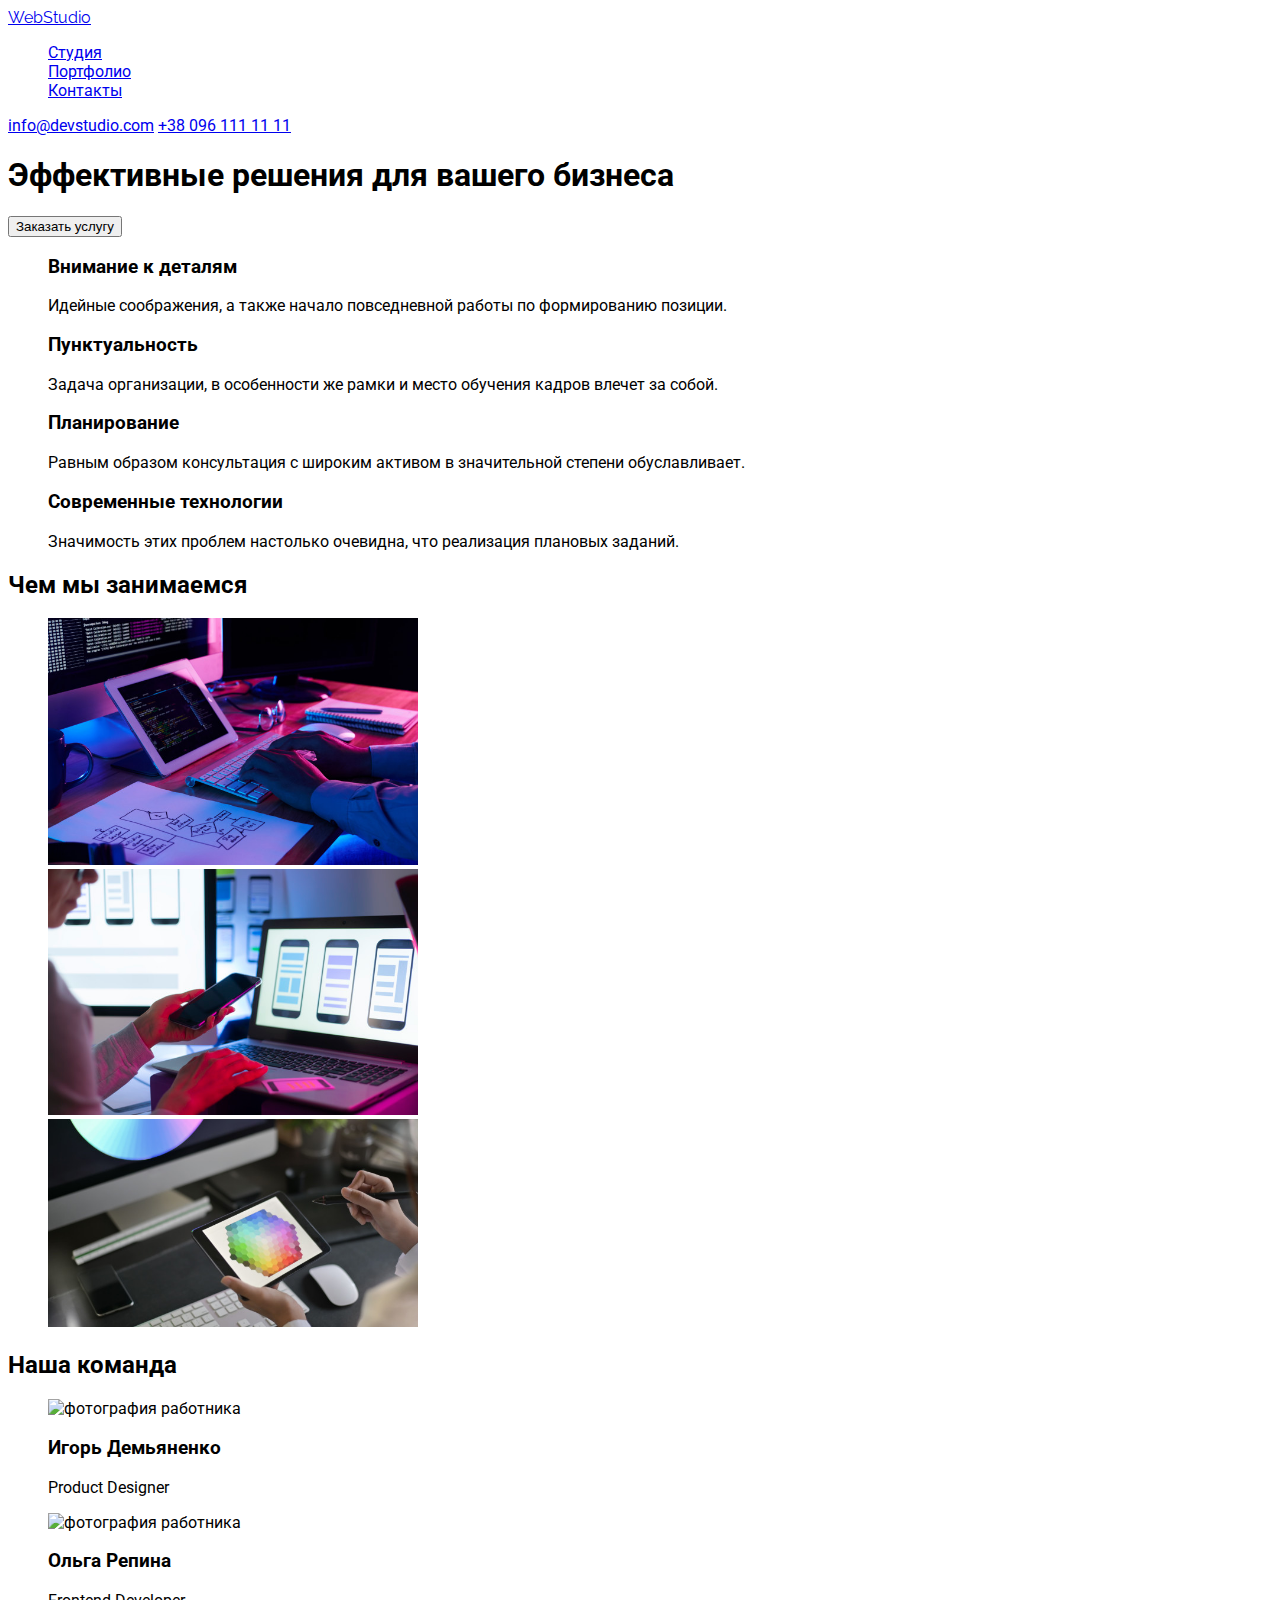
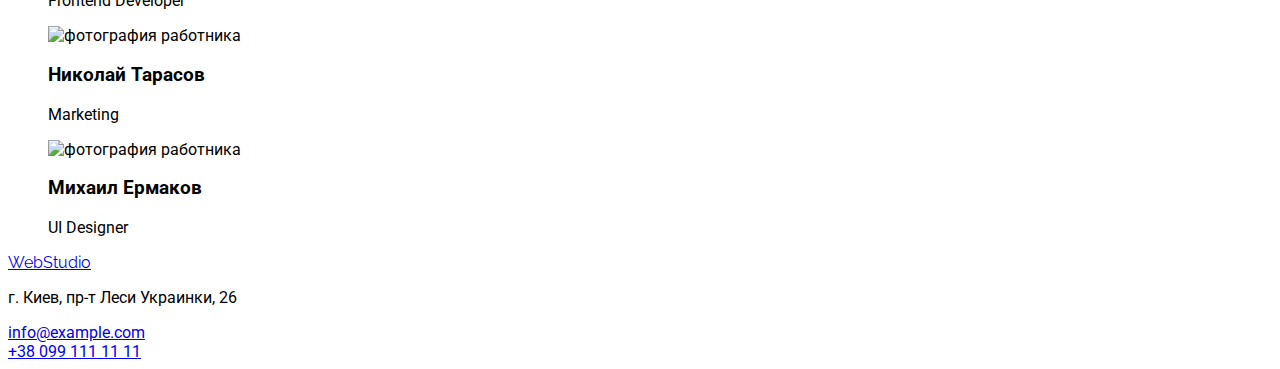
==== index.html @ fa2cbd31 "добавляет html" ====
<!DOCTYPE html>
<html lang="ru">
<head>
    <meta charset="UTF-8">
    <meta name="viewport" content="width=device-width, initial-scale=1.0">
    <title>Web Studio</title> 
    <link rel="stylesheet" href="./css/modern-normalize.css"/>
    <link rel="stylesheet" href="./css/styles.css" />
    <link href="https://fonts.googleapis.com/css2?family=Raleway:wght@700&family=Roboto:wght@400;500;700;900&display=swap"
        rel="stylesheet">
    <!-- <link rel="stylesheet" href="./css/variables.css"/> -->
</head>

<body>
    <header>
        <nav>
        <a href="./index.html" lang="en" class="logo">WebStudio</a>
        <ul>
            <li>
                <a href="#">Студия</a>
            </li>
            <li>
                <a href="./portfolio.html">Портфолио</a>
            </li>
            <li>
                <a href="#contacts">Контакты</a>
            </li>
        </ul>
        </nav>
        <address>
            <a href="mailto:info@devstudio.com">info@devstudio.com</a>
            <a href="tel:+380961111111">+38 096 111 11 11</a>
        </address>
    </header>

    <main>
        <!--Герой-->
        <section>
            <h1>Эффективные решения для вашего бизнеса</h1>
            <button class="hero-btn">Заказать услугу</button>
        </section>
        
        <section>
            <!--Преимущества-->
            <ul> 
                <li>
                    <h3>Внимание к деталям</h3>
                    <p>Идейные соображения, а также начало повседневной работы по формированию позиции.</p>
                </li>
                <li>
                    <h3>Пунктуальность</h3>
                    <p>Задача организации, в особенности же рамки и место обучения кадров влечет за собой.</p>
                </li>
                <li>
                    <h3>Планирование</h3>
                    <p>Равным образом консультация с широким активом в значительной степени обуславливает.</p>
                </li>
                <li>
                    <h3>Современные технологии</h3>
                    <p>Значимость этих проблем настолько очевидна, что реализация плановых заданий.</p>
                </li>
            </ul>
        </section>
    
        <section>
            <h2>Чем мы занимаемся</h2>
            <ul>
                <li>
                    <img src="./images/pic1.jpg" width="370" alt="пальцы на клавиатуре">
                </li>
                <li>
                    <img src="./images/pic2.jpg" width="370" alt="смартфон в руке и на экране">
                </li>
                <li>
                    <img src="./images/pic3.jpg" width="370" alt="гамма цветов на планшете">
                </li>
            </ul>
        </section>
        
        <section>
            <h2>Наша команда</h2>
            <ul>
                <li>
                    <img src="./images/pic11.jpg" width="270" alt="фотография работника">
                    <h3>Игорь Демьяненко</h3>
                    <p>Product Designer</p>
                </li>
            </ul>
            <ul>
                <li>
                    <img src="./images/pic12.jpg" width="270" alt="фотография работника">
                    <h3>Ольга Репина</h3>
                    <p>Frontend Developer</p>
                </li>
            </ul>
            <ul>
                <li>
                    <img src="./images/pic13.jpg" width="270" alt="фотография работника">
                    <h3>Николай Тарасов</h3>
                    <p>Marketing</p>
                </li>
            </ul>
            <ul>
                <li>
                    <img src="./images/pic14.jpg" width="270" alt="фотография работника">
                    <h3>Михаил Ермаков</h3>
                    <p>UI Designer</p>
                </li>
            </ul>
        </section>
    </main>
   
    <footer>
        <a href="./index.html" lang="en" class="logo">WebStudio</a>
        <address id="contacts">
            <p>г. Киев, пр-т Леси Украинки, 26</p>
            <a href="mailto:info@example.com">info@example.com</a><br>
            <a href="tel:+380991111111">+38 099 111 11 11</a>
        </address>
    </footer>

</body>
</html>
---- css/styles.css ----
:root {
  --white-text: rgba(255, 255, 255, 1);
  --white-text-op60: rgba(255, 255, 255, 0, 6);

  --grey-text: rgba(117, 117, 117, 1);

  --blue: rgba(33, 150, 243, 1);

  --black: rgb(33, 33, 33);
  --black-dark: rgba(0, 0, 0, 1);

  --back: rgba(245, 244, 250, 1);
  --back-dark: rgba(47, 48, 58, 1);
}

body {
  font-family: Roboto, sans-serif;
}
.logo {
  font-family: Raleway, sans-serif;
}

.hero-btn {
  background-color: ;
}
---- css/variables.css ----
:root {
  --white-text: rgba(255, 255, 255, 1);
  --white-text-op60: rgba(255, 255, 255, 0, 6);

  --grey-text: rgba(117, 117, 117, 1);

  --blue: rgba(33, 150, 243, 1);

  --black: rgb(33, 33, 33);
  --black-dark: rgba(0, 0, 0, 1);

  --back: rgba(245, 244, 250, 1);
  --back-dark: rgba(47, 48, 58, 1);
}
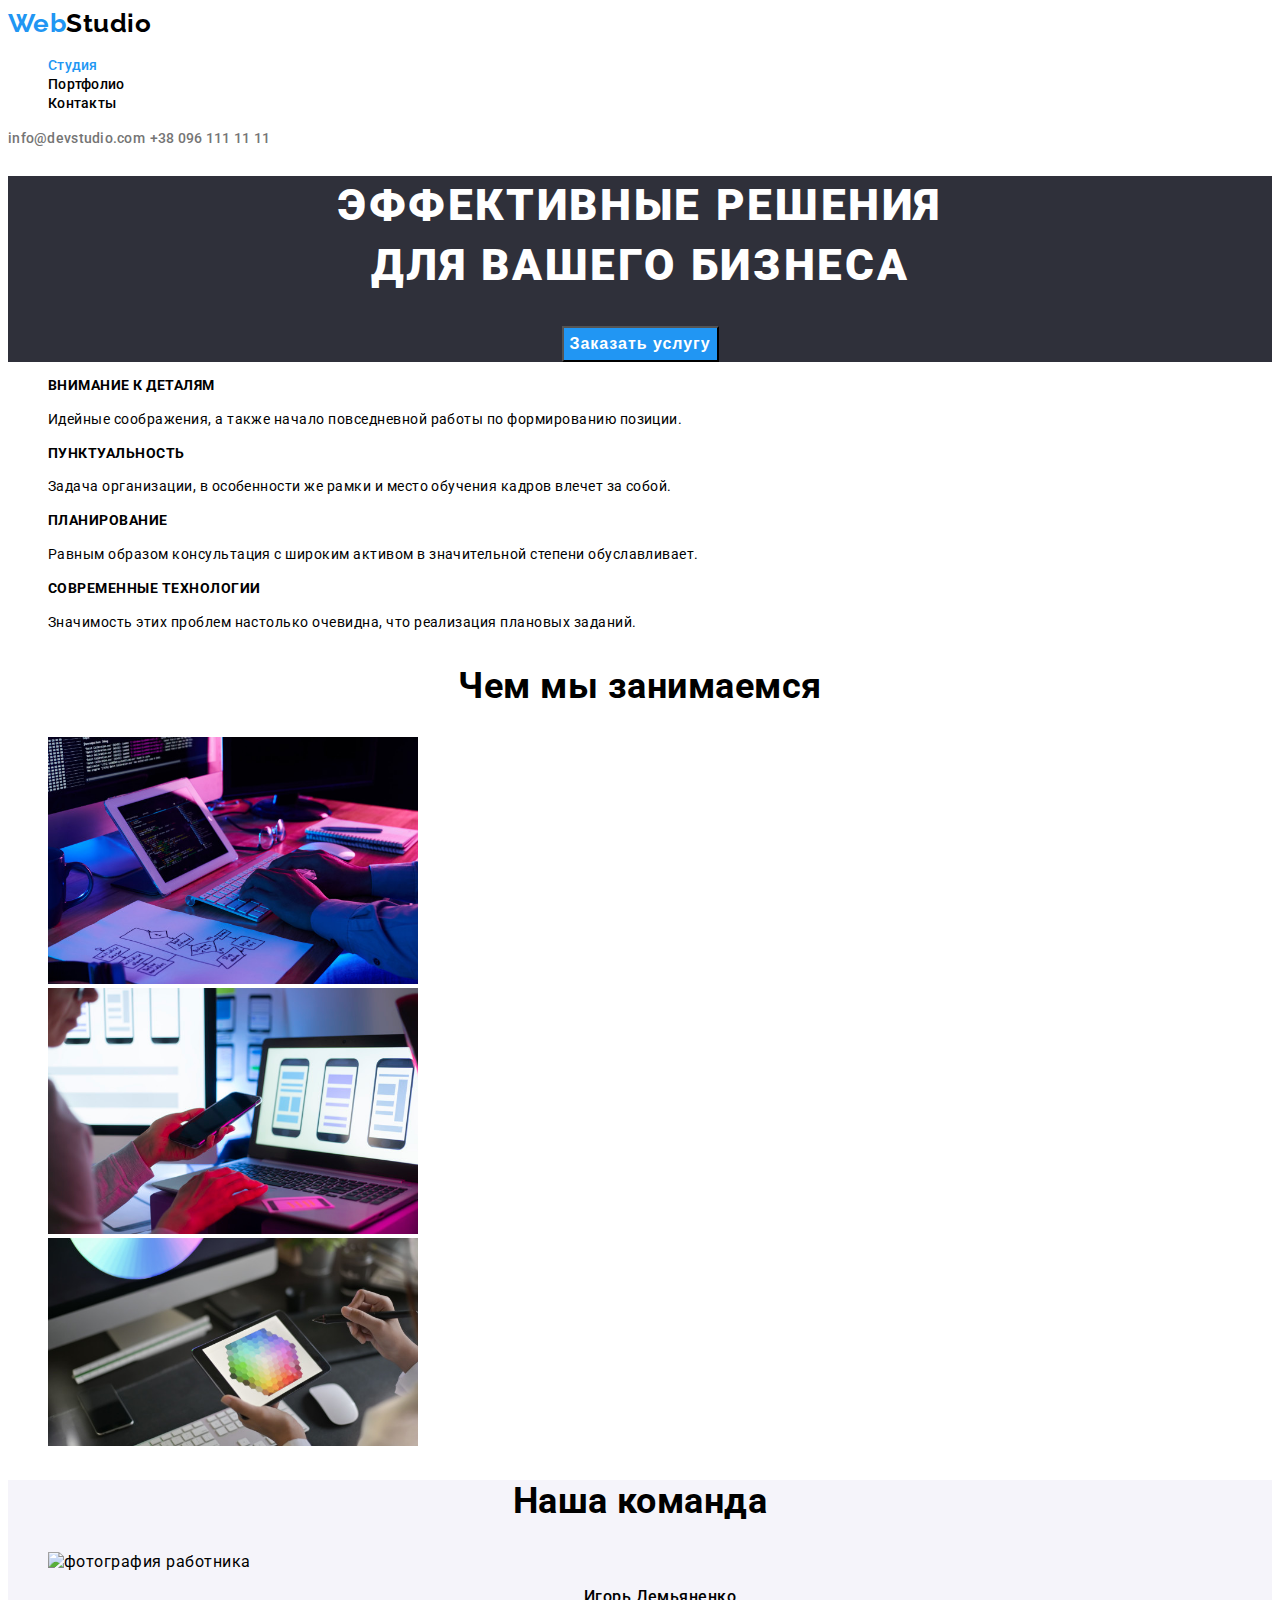
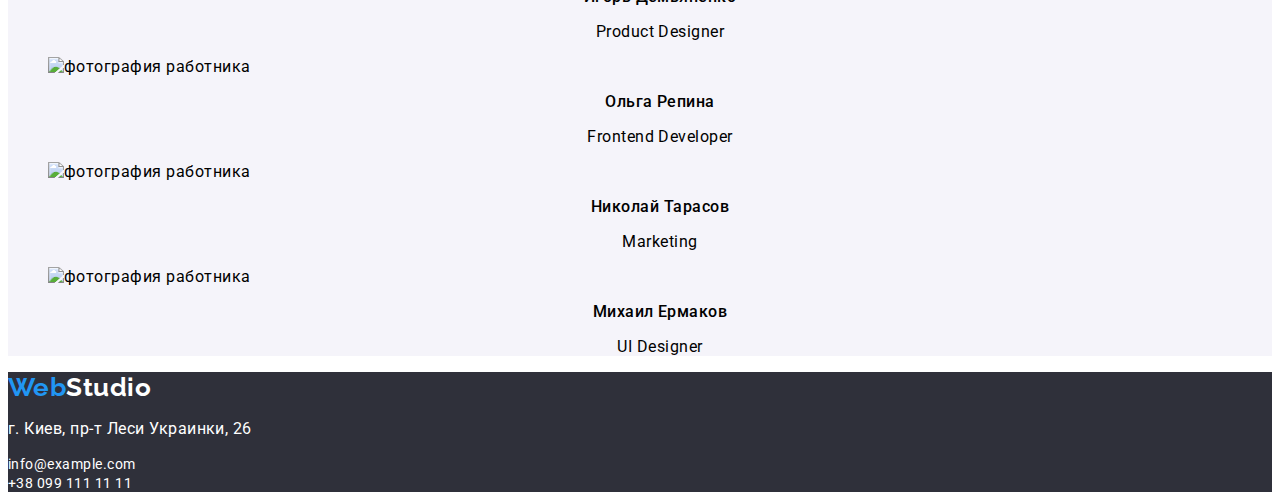
==== commit aeaad8e0: "Изменяет файл" ====
--- a/index.html
+++ b/index.html
@@ -8,35 +8,35 @@
     <link rel="stylesheet" href="./css/styles.css" />
     <link href="https://fonts.googleapis.com/css2?family=Raleway:wght@700&family=Roboto:wght@400;500;700;900&display=swap"
         rel="stylesheet">
-    <!-- <link rel="stylesheet" href="./css/variables.css"/> -->
 </head>
 
 <body>
     <header>
         <nav>
-        <a href="./index.html" lang="en" class="logo">WebStudio</a>
+        <a href="./index.html" lang="en" class="logo"><span>Web</span>Studio</a>
         <ul>
             <li>
-                <a href="#">Студия</a>
+                <a class="site-link current" href="./index.html">Студия</a>
             </li>
             <li>
-                <a href="./portfolio.html">Портфолио</a>
+                <a class="site-link" href="./portfolio.html">Портфолио</a>
             </li>
             <li>
-                <a href="#contacts">Контакты</a>
+                <a class="site-link" href="#contacts">Контакты</a>
             </li>
         </ul>
-        </nav>
+       
         <address>
-            <a href="mailto:info@devstudio.com">info@devstudio.com</a>
-            <a href="tel:+380961111111">+38 096 111 11 11</a>
+            <a href="mailto:info@devstudio.com" class="address-link">info@devstudio.com</a>
+            <a href="tel:+380961111111" class="address-link">+38 096 111 11 11</a>
         </address>
+    </nav>
     </header>
 
     <main>
         <!--Герой-->
-        <section>
-            <h1>Эффективные решения для вашего бизнеса</h1>
+        <section class="hero">
+            <h1 class="hero-title">Эффективные решения<br>для вашего бизнеса</h1>
             <button class="hero-btn">Заказать услугу</button>
         </section>
         
@@ -44,26 +44,26 @@
             <!--Преимущества-->
             <ul> 
                 <li>
-                    <h3>Внимание к деталям</h3>
-                    <p>Идейные соображения, а также начало повседневной работы по формированию позиции.</p>
+                    <h3 class="title">Внимание к деталям</h3>
+                    <p class="content">Идейные соображения, а также начало повседневной работы по формированию позиции.</p>
                 </li>
                 <li>
-                    <h3>Пунктуальность</h3>
-                    <p>Задача организации, в особенности же рамки и место обучения кадров влечет за собой.</p>
+                    <h3 class="title">Пунктуальность</h3>
+                    <p class="content">Задача организации, в особенности же рамки и место обучения кадров влечет за собой.</p>
                 </li>
                 <li>
-                    <h3>Планирование</h3>
-                    <p>Равным образом консультация с широким активом в значительной степени обуславливает.</p>
+                    <h3 class="title">Планирование</h3>
+                    <p class="content">Равным образом консультация с широким активом в значительной степени обуславливает.</p> 
                 </li>
                 <li>
-                    <h3>Современные технологии</h3>
-                    <p>Значимость этих проблем настолько очевидна, что реализация плановых заданий.</p>
+                    <h3 class="title">Современные технологии</h3>
+                    <p class="content">Значимость этих проблем настолько очевидна, что реализация плановых заданий.</p>
                 </li>
             </ul>
         </section>
     
         <section>
-            <h2>Чем мы занимаемся</h2>
+            <h2 class="subtitle">Чем мы занимаемся</h2>
             <ul>
                 <li>
                     <img src="./images/pic1.jpg" width="370" alt="пальцы на клавиатуре">
@@ -77,47 +77,48 @@
             </ul>
         </section>
         
-        <section>
-            <h2>Наша команда</h2>
+        <section class="team-page">
+            <h2 class="subtitle">Наша команда</h2>
             <ul>
                 <li>
                     <img src="./images/pic11.jpg" width="270" alt="фотография работника">
-                    <h3>Игорь Демьяненко</h3>
-                    <p>Product Designer</p>
+                    <h3 class="name">Игорь Демьяненко</h3>
+                    <p class="name-aside">Product Designer</p>
                 </li>
             </ul>
             <ul>
                 <li>
                     <img src="./images/pic12.jpg" width="270" alt="фотография работника">
-                    <h3>Ольга Репина</h3>
-                    <p>Frontend Developer</p>
+                    <h3 class="name">Ольга Репина</h3>
+                    <p class="name-aside">Frontend Developer</p>
                 </li>
             </ul>
             <ul>
                 <li>
                     <img src="./images/pic13.jpg" width="270" alt="фотография работника">
-                    <h3>Николай Тарасов</h3>
-                    <p>Marketing</p>
+                    <h3 class="name">Николай Тарасов</h3>
+                    <p class="name-aside">Marketing</p>
                 </li>
             </ul>
             <ul>
                 <li>
                     <img src="./images/pic14.jpg" width="270" alt="фотография работника">
-                    <h3>Михаил Ермаков</h3>
-                    <p>UI Designer</p>
+                    <h3 class="name">Михаил Ермаков</h3>
+                    <p class="name-aside">UI Designer</p>
                 </li>
             </ul>
         </section>
     </main>
    
     <footer>
-        <a href="./index.html" lang="en" class="logo">WebStudio</a>
+        <a href="./index.html" lang="en" class="logo logo-footer"><span>Web</span>Studio</a>
         <address id="contacts">
             <p>г. Киев, пр-т Леси Украинки, 26</p>
-            <a href="mailto:info@example.com">info@example.com</a><br>
-            <a href="tel:+380991111111">+38 099 111 11 11</a>
+            <a href="mailto:info@example.com" class="footer-link">info@example.com</a><br>
+            <a href="tel:+380991111111" class="footer-link">+38 099 111 11 11</a>
         </address>
     </footer>
 
+
 </body>
 </html>--- a/css/styles.css
+++ b/css/styles.css
@@ -6,20 +6,195 @@
 
   --blue: rgba(33, 150, 243, 1);
 
-  --black: rgb(33, 33, 33);
+  --black: rgb(33, 33, 33, 1);
   --black-dark: rgba(0, 0, 0, 1);
 
-  --back: rgba(245, 244, 250, 1);
+  --back-white: rgba(255, 255, 255, 1);
+  --back-lightwhite: rgba(245, 244, 250, 1);
+  --back-ecru: rgba(238, 238, 238, 1);
+  --back-offwhite: rgba(236, 236, 236, 1);
   --back-dark: rgba(47, 48, 58, 1);
+}
+
+.visually-hidden {
+  position: absolute;
+  width: 1px;
+  height: 1px;
+  margin: -1px;
+  border: 0;
+  padding: 0;
+  white-space: nowrap;
+  clip-path: inset(100%);
+  clip: rect(0 0 0 0);
+  overflow: hidden;
 }
 
 body {
   font-family: Roboto, sans-serif;
-}
+  letter-spacing: 0.03em;
+}
+
+span {
+  color: var(--blue);
+}
+
+footer {
+  background-color: var(--back-dark);
+  color: #ffffff;
+}
+
+.current :focus {
+  color: var(--blue);
+}
+
 .logo {
   font-family: Raleway, sans-serif;
+  font-weight: 700;
+  font-size: 26px;
+  line-height: 1.19;
+  text-decoration: none;
+  color: #000000;
+}
+
+.site-link {
+  font-weight: 500;
+  font-size: 14px;
+  line-height: 1.14;
+  letter-spacing: 0.02em;
+  text-decoration: none;
+  color: #000000;
+}
+
+.site-link.current {
+  color: var(--blue);
+}
+
+.site-link:hover,
+.site-link:focus,
+.address-link:hover,
+.address-link:focus,
+.footer-link:hover,
+.footer-link:focus {
+  color: var(--blue);
+  text-decoration: none;
+}
+
+.address-link {
+  color: var(--grey-text);
+  text-decoration: none;
+
+  font-weight: 500;
+  font-size: 14px;
+  line-height: 1.14;
+  letter-spacing: 0.02em;
+}
+
+.hero {
+  background-color: var(--back-dark);
+  text-align: center;
+}
+
+.hero-title {
+  color: #ffffff;
+  text-transform: uppercase;
+  text-align: center;
+
+  font-weight: 900;
+  font-size: 44px;
+  line-height: 1.36;
+  letter-spacing: 0.06em;
 }
 
 .hero-btn {
-  background-color: ;
-}
+  background-color: var(--blue);
+  color: #ffffff;
+
+  font-weight: 700;
+  font-size: 16px;
+  line-height: 1.88;
+  letter-spacing: 0.06em;
+}
+
+.title {
+  text-transform: uppercase;
+
+  font-weight: 700;
+  font-size: 14px;
+  line-height: 1.14;
+}
+
+.content {
+  font-weight: 400;
+  font-size: 14px;
+  line-height: 1.71;
+}
+
+.subtitle {
+  text-align: center;
+
+  font-weight: 700;
+  font-size: 36px;
+  line-height: 1.17;
+}
+
+.team-page {
+  background-color: var(--back-lightwhite);
+}
+
+.name {
+  text-align: center;
+
+  font-weight: 500;
+  font-size: 16px;
+  line-height: 1.19;
+}
+
+.name-aside {
+  text-align: center;
+
+  font-weight: 400;
+  font-size: 16px;
+  line-height: 1.19;
+}
+
+.logo-footer {
+  color: #ffffff;
+}
+
+.footer-link {
+  color: var(--white-text-op60);
+  color: #ffffff;
+
+  text-decoration: none;
+
+  font-weight: 400;
+  font-size: 14px;
+  line-height: 1.71px;
+}
+
+/* Портфолио */
+
+.option-btn:hover,
+.option-btn:focus {
+  background-color: var(--blue);
+  color: #ffffff;
+}
+
+.option-btn {
+  font-weight: 500;
+  font-size: 16px;
+  line-height: 1.62;
+}
+
+.project-name {
+  font-weight: 700;
+  font-size: 18px;
+  line-height: 2;
+  letter-spacing: 0.06em;
+}
+
+.project {
+  font-weight: 400;
+  font-size: 16px;
+  line-height: 1.88;
+}
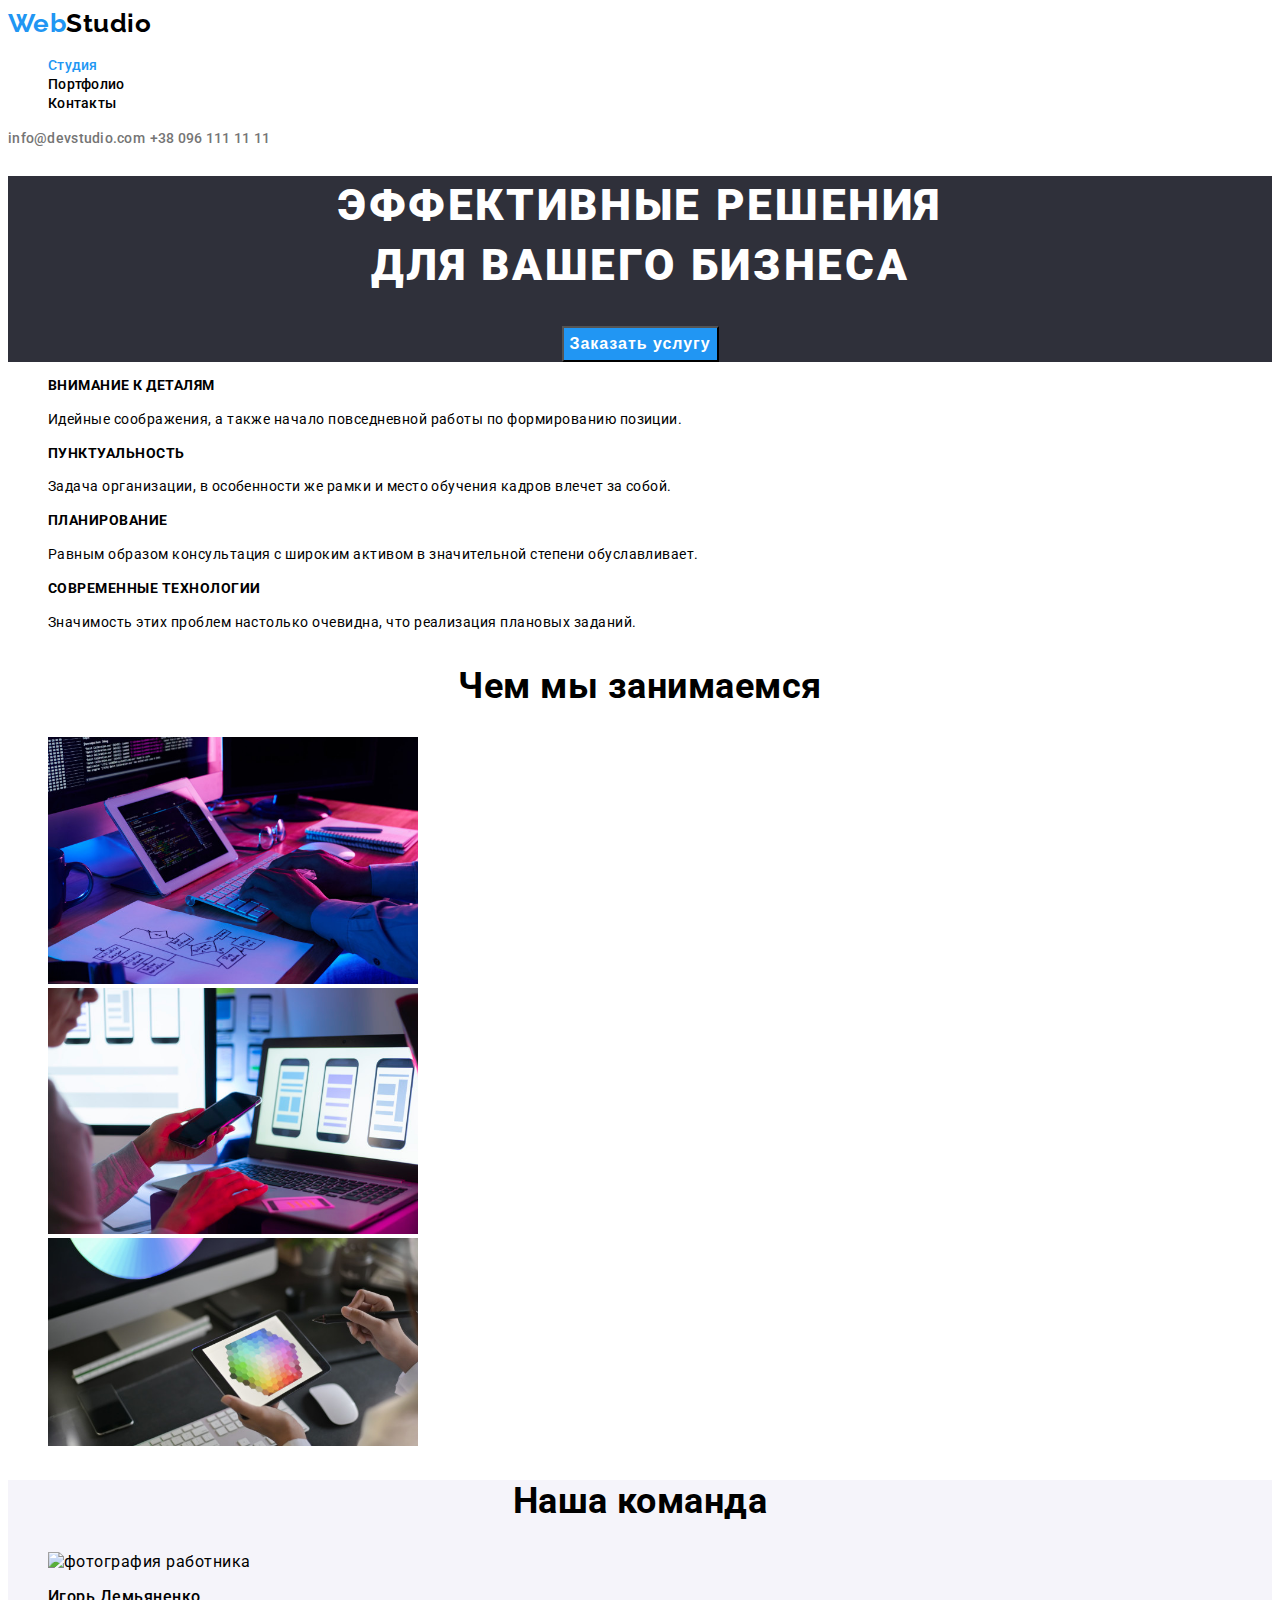
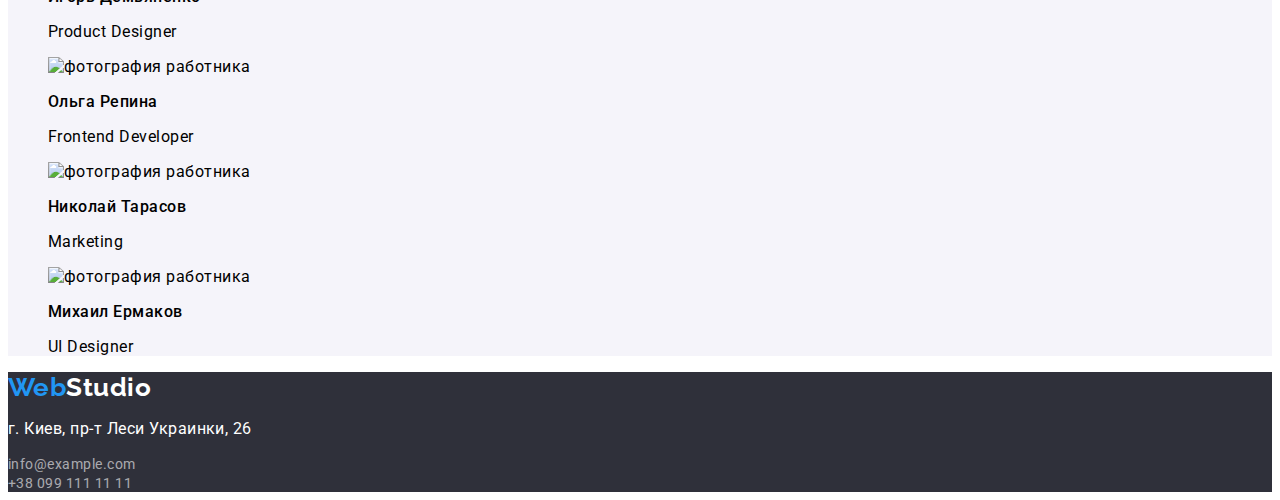
==== commit 39221332: "Удаляет пробел" ====
--- a/index.html
+++ b/index.html
@@ -5,7 +5,7 @@
     <meta name="viewport" content="width=device-width, initial-scale=1.0">
     <title>Web Studio</title> 
     <link rel="stylesheet" href="./css/modern-normalize.css"/>
-    <link rel="stylesheet" href="./css/styles.css" />
+    <link rel="stylesheet" href="./css/styles.css"/>
     <link href="https://fonts.googleapis.com/css2?family=Raleway:wght@700&family=Roboto:wght@400;500;700;900&display=swap"
         rel="stylesheet">
 </head>
--- a/css/styles.css
+++ b/css/styles.css
@@ -1,6 +1,6 @@
 :root {
   --white-text: rgba(255, 255, 255, 1);
-  --white-text-op60: rgba(255, 255, 255, 0, 6);
+  --white-text-op60: rgba(255, 255, 255, 0.6);
 
   --grey-text: rgba(117, 117, 117, 1);
 
@@ -142,16 +142,12 @@
 }
 
 .name {
-  text-align: center;
-
   font-weight: 500;
   font-size: 16px;
   line-height: 1.19;
 }
 
 .name-aside {
-  text-align: center;
-
   font-weight: 400;
   font-size: 16px;
   line-height: 1.19;
@@ -163,7 +159,6 @@
 
 .footer-link {
   color: var(--white-text-op60);
-  color: #ffffff;
 
   text-decoration: none;
 
@@ -184,6 +179,7 @@
   font-weight: 500;
   font-size: 16px;
   line-height: 1.62;
+  font-family: Roboto, sans-serif;
 }
 
 .project-name {
